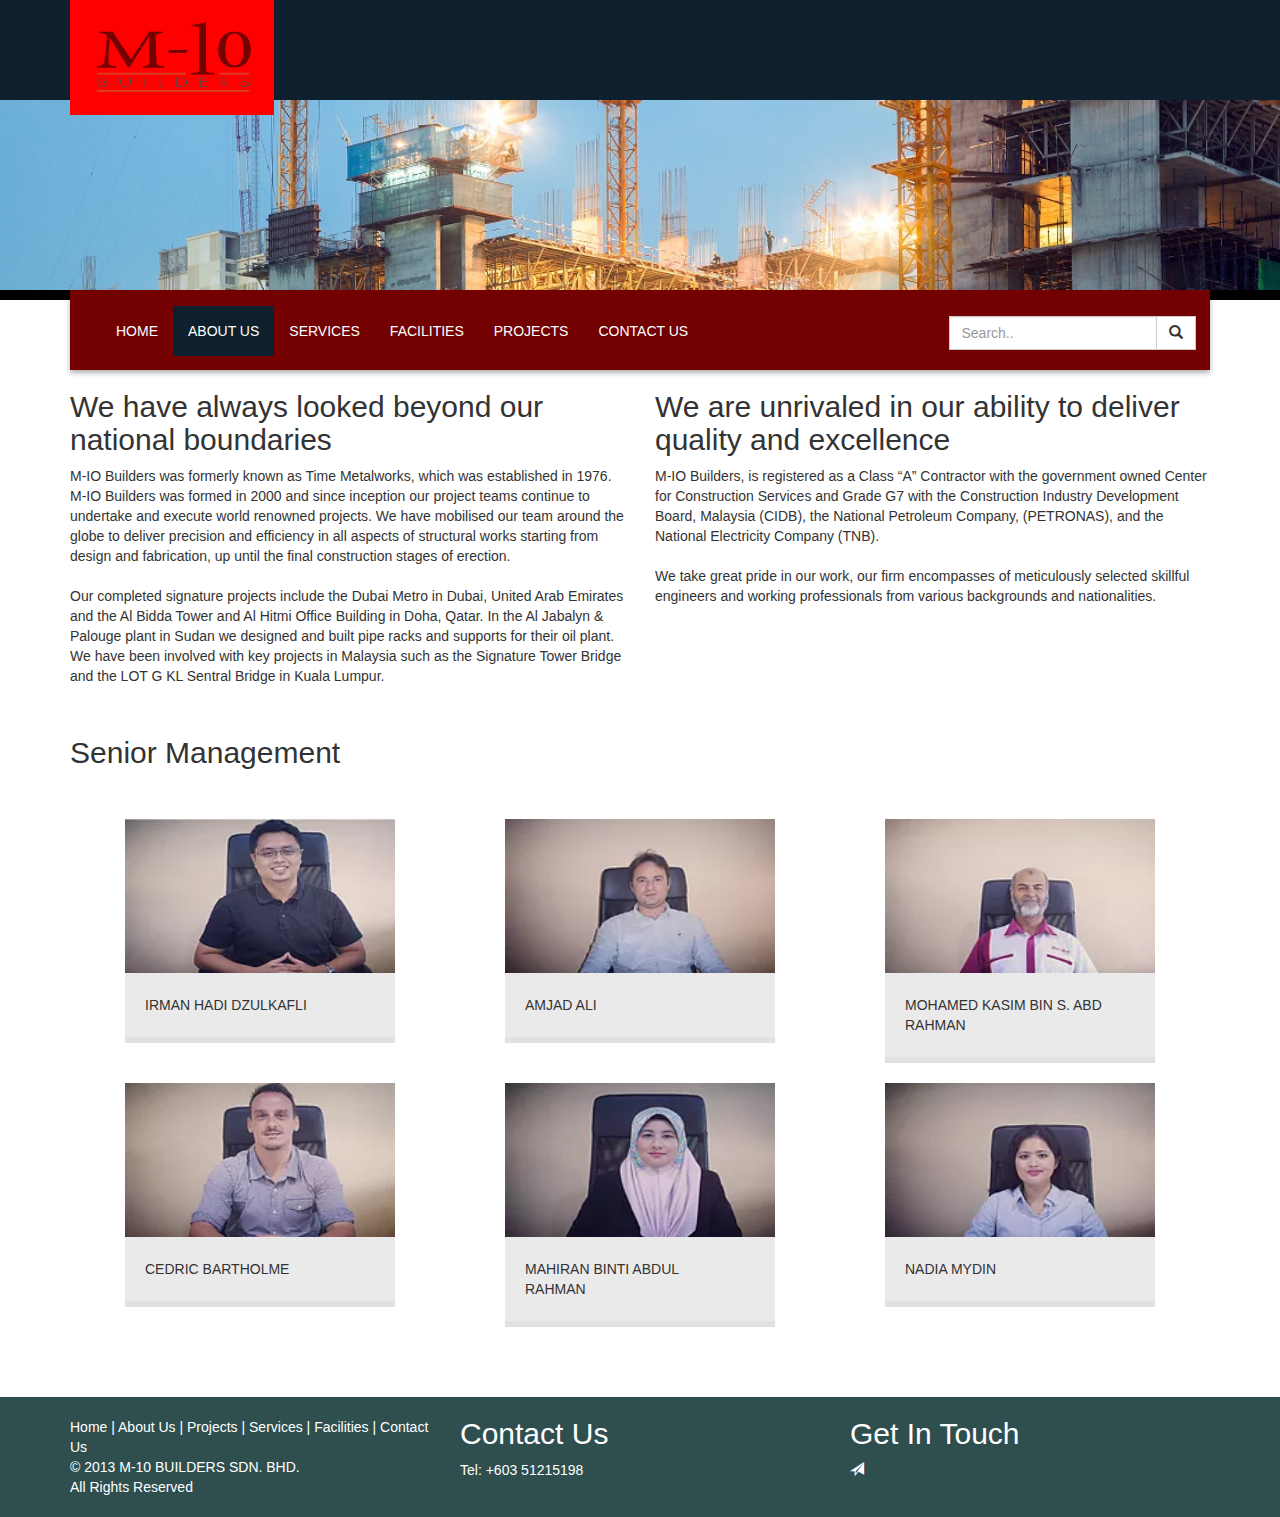
==== about.html @ a5398f23 "initial commit" ====
<!DOCTYPE html>
<html lang="en">
<head>
    <meta charset="utf-8">
    <meta http-equiv="X-UA-Compatible" content="IE=edge">
    <meta name="viewport" content="width=device-width, initial-scale=1">
    <!-- The above 3 meta tags *must* come first in the head; any other head content must come *after* these tags -->
    <title>About Us | MIO-Builder</title>

    <!-- Bootstrap -->
    <link rel="stylesheet" href="https://maxcdn.bootstrapcdn.com/bootstrap/3.3.7/css/bootstrap.min.css" integrity="sha384-BVYiiSIFeK1dGmJRAkycuHAHRg32OmUcww7on3RYdg4Va+PmSTsz/K68vbdEjh4u" crossorigin="anonymous">
    <!--<link rel="stylesheet" href="https://maxcdn.bootstrapcdn.com/bootstrap/3.3.7/css/bootstrap-theme.min.css" integrity="sha384-rHyoN1iRsVXV4nD0JutlnGaslCJuC7uwjduW9SVrLvRYooPp2bWYgmgJQIXwl/Sp" crossorigin="anonymous">  -->
    <!--<link rel="stylesheet" href="./css/owl.carousel.css">-->
    <!--<link rel="stylesheet" href="./css/owl.theme.default.css">-->
    <link rel="stylesheet" href="./css/animate.css">
    <link rel="stylesheet" href="./css/styles.css">
    <!-- HTML5 shim and Respond.js for IE8 support of HTML5 elements and media queries -->
    <!-- WARNING: Respond.js doesn't work if you view the page via file:// -->
    <!--[if lt IE 9]>
    <script src="https://oss.maxcdn.com/html5shiv/3.7.3/html5shiv.min.js"></script>
    <script src="https://oss.maxcdn.com/respond/1.4.2/respond.min.js"></script>
    <![endif]-->
</head>
<body>
<div id="top-logo">
    <div class="container logo-container">
        <img class="logo" src="./img/m10-logo-v1.png" alt="m10 logo">
    </div>
</div>

<div class="header-image"></div>
<!--navbar-->
<div class="container">
    <nav class="navbar navbar-default" style="margin-bottom: 0!important; background-color: #730102; height: 80px;margin-top: -10px;border-radius: 0; border-color:transparent; box-shadow: 0 3px 5px rgba(0,0,0,0.3);">
        <div class="container">
            <div class="navbar-header">
                <button type="button" class="navbar-toggle collapsed" data-toggle="collapse" data-target="#navbar" aria-expanded="false" aria-controls="navbar">
                    <span class="sr-only">Toggle navigation</span>
                    <span class="icon-bar"></span>
                    <span class="icon-bar"></span>
                    <span class="icon-bar"></span>
                </button>
            </div>
            <div id="navbar" class="navbar-collapse collapse">
                <ul class="nav navbar-nav" style="margin-top: 15px;">
                    <li><a href="index.html">Home</a></li>
                    <li class="active"><a href="about.html">About Us</a></li>
                    <li><a href="services.html">Services</a></li>
                    <li><a href="facilities.html">Facilities</a></li>
                    <li><a href="projects.html">Projects</a></li>
                    <li><a href="contact.html">Contact Us</a></li>
                </ul>
                <div class="col-sm-3 pull-right" style="margin-top: 25px;">
                    <form action="">
                        <div class="input-group">
                            <input type="text" class="form-control" placeholder="Search.." style="border-radius: 0!important;">
                            <div class="input-group-btn">
                                <button class="btn btn-default" type="submit" style="border-radius: 0!important;"><i class="glyphicon glyphicon-search"></i></button>
                            </div>
                        </div>
                    </form>
                </div>
            </div><!--/.nav-collapse -->
        </div>
    </nav>
</div>
<!--end of navbar-->
<div class="container" style="padding-bottom: 50px;">
    <section id="who-we-are">
        <div class="row">
            <div class="wow fadeInLeftSmall col-sm-6">
                <h2>We have always looked beyond our national boundaries</h2>
                <div>
                    M-IO Builders was formerly known as Time Metalworks,
                    which was established in 1976.
                    M-IO Builders was formed in 2000 and since inception our project teams continue to undertake and execute world renowned projects.
                    We have mobilised our team around the globe to deliver precision and efficiency in all aspects of structural works starting from design and fabrication,
                    up until the final construction stages of erection.
                    <br>
                    <br>
                    ​
                    Our completed signature projects include the Dubai Metro in Dubai,
                    United Arab Emirates and the Al Bidda Tower and Al Hitmi Office Building in Doha, Qatar.
                    In the Al Jabalyn & Palouge plant in Sudan we designed and built pipe racks and supports for their oil plant.
                    We have been involved with key projects in Malaysia such as the Signature Tower Bridge and the LOT G KL Sentral Bridge in Kuala Lumpur.
                </div>
            </div>
            <div class="wow fadeInRightSmall col-sm-6">
                <h2>
                    We are unrivaled in our ability to deliver quality and excellence
                </h2>
                <div>
                    M-IO Builders, is registered as a Class “A” Contractor with the government owned Center for Construction Services and Grade G7 with the Construction Industry Development Board, Malaysia (CIDB), the National Petroleum Company, (PETRONAS), and the National Electricity Company (TNB).
                    <br>
                    <br>
                    We take great pride in our work, our firm encompasses of meticulously selected skillful engineers and working professionals from various backgrounds and nationalities.
                </div>
            </div>
        </div>


    </section>

    <section id="bod-members">
        <div class="wow fadeInUpSmall">
            <div class="bod-members-title">
                <h2>
                    Senior Management
                </h2>
            </div>
            <div class="col-sm-4 col-xs-12 bod-padding">
                <div class="bod-people">
                    <img style="" src="./img/bod/bod1.webp" alt="">
                    <div class="bod-info">
                        IRMAN HADI DZULKAFLI
                    </div>
                </div>
            </div>
            <div class="col-sm-4 col-xs-12 bod-padding">
                <div class="bod-people">
                    <img style="width: 100%" src="./img/bod/bod2.webp" alt="">
                    <div class="bod-info">
                        AMJAD ALI
                    </div>
                </div>
            </div>
            <div class="col-sm-4 col-xs-12 bod-padding">
                <div class="bod-people">
                    <img style="width: 100%" src="./img/bod/bod3.webp" alt="">
                    <div class="bod-info">
                        MOHAMED KASIM BIN S. ABD RAHMAN
                    </div>
                </div>
            </div>
            <div class="col-sm-4 col-xs-12 bod-padding">
                <div class="bod-people">
                    <img style="width: 100%" src="./img/bod/bod4.webp" alt="">
                    <div class="bod-info">
                        CEDRIC BARTHOLME
                    </div>
                </div>
            </div>
            <div class="col-sm-4 col-xs-12 bod-padding">
                <div class="bod-people">
                    <img style="width: 100%" src="./img/bod/bod5.webp" alt="">
                    <div class="bod-info">
                        MAHIRAN BINTI ABDUL RAHMAN
                    </div>
                </div>
            </div>
            <div class="col-sm-4 col-xs-12 bod-padding">
                <div class="bod-people">
                    <img style="width: 100%" src="./img/bod/bod6.webp" alt="">
                    <div class="bod-info">
                        NADIA MYDIN
                    </div>
                </div>
            </div>
        </div>

    </section>
</div>


<section id="footer">
    <div class="container">
        <div class="row">
            <div class="col-sm-4" style="padding-top: 20px;">
                <a href="index.html">Home</a> |
                <a href="about.html">About Us</a> |
                <a href="projects.html">Projects</a> |
                <a href="services.html">Services</a> |
                <a href="facilities.html">Facilities</a> |
                <a href="contact.html">Contact Us</a> <br>
                © 2013 M-10 BUILDERS SDN. BHD.<br>
                All Rights Reserved
            </div>
            <div class="col-sm-4">
                <h2>Contact Us</h2>
                <div>
                    Tel: +603 51215198
                </div>
            </div>
            <div class="col-sm-4">
                <h2>
                    Get In Touch
                </h2>
                <div>
                    <span class="glyphicon glyphicon-send" aria-hidden="true"></span>
                </div>
            </div>
        </div>
    </div>
</section>

<a href="#" class="scrollToTop"><i class="glyphicon glyphicon-chevron-up"></i></a>

<!--jquery-->
<script src="https://ajax.googleapis.com/ajax/libs/jquery/1.12.4/jquery.min.js"></script>

<!--other scripts -->
<script src="https://maxcdn.bootstrapcdn.com/bootstrap/3.3.7/js/bootstrap.min.js" integrity="sha384-Tc5IQib027qvyjSMfHjOMaLkfuWVxZxUPnCJA7l2mCWNIpG9mGCD8wGNIcPD7Txa" crossorigin="anonymous"></script>
<script src="./js/wow.js"></script>
<script src="./js/script.js"></script>
</body>
</html>
---- css/styles.css ----
#navbar{
    text-transform: uppercase;
}

#navbar a, #navbar a:hover, #navbar a:focus{
    color: white;
}

#navbar li.active a{
    background-color: #0E202E!important;
}

#top-logo{
    /*background-color: darkblue;*/
    background-color: #0E202E;
    height:100px;
    position: relative;
    z-index:10;
}

.logo-container{
    height:100%;
}

.logo{
    height: 115px;
    width: 204px;
    padding: 20px;
    background: red;
}

#top-slider{
    /*background: url('../img/slider1.jpg') center no-repeat;*/
    /*background-size: cover;*/
    /*display: none;*/
    /*position: relative;*/
    /*min-height:300px;*/
    /*width: 100%;*/
    border-bottom: 10px solid black;
}

#services{
    background-color: #730102;
    color: white;
    padding: 100px 0;
    text-align: center;    
    
}

.services-title{
    /*color: white;*/
    color: navy;
    /*background-color: #003f54;*/
    /*background-color: #d74326;*/
    background-color: #ccc9c9;
    padding-bottom: 20px;
}

.services-title img{
    width: 100%;
}

#services .s-box{
    /*border: 1px solid black;*/
    min-height: 250px;
    margin-bottom: 20px;
}

#services .content{
    padding:20px 40px;
}

#recent-projects {
    margin-bottom: 50px;
}

#recent-projects .projects-front-content{
    padding: 20px;
    background-color: grey;
    color: white;
    margin-bottom: 20px;
}

#locations{
    height: 300px;
}

#footer{
    background-color: darkslategray;
    color: white;
    padding-bottom: 20px;
}

#footer .content{
    margin: 30px 0;
    text-align: center;
}

#footer a{
    color: white;
}

/*owl*/

.owl-nav{
    position: absolute;
    top:-50px;
    right: 0;
    display: block!important;
}

.owl-next{ float: right }
.owl-prev{ float: left }

.owl-carousel .owl-nav .owl-prev,
.owl-carousel .owl-nav .owl-next,
.owl-carousel .owl-dot {
    width:30px;
    height:30px;
}
.owl-carousel .owl-nav .owl-prev{
    background: url('../img/carousel/prev.png') no-repeat;
}

.owl-carousel .owl-nav .owl-next{
    background: url('../img/carousel/next.png') no-repeat;
}

.owl-carousel .owl-nav .owl-prev:hover{
    background: url('../img/carousel/prev-active.png') no-repeat;
}
.owl-carousel .owl-nav .owl-next:hover{
    background: url('../img/carousel/next-active.png') no-repeat;
}

/*end owl*/

#who-we-are{
    margin-bottom: 50px;
}

.header-image{
    height:200px;
    /*background-color: red;*/
    background: url('../img/slider1.jpg') no-repeat center;
    background-size: cover;
    border-bottom: 10px solid black;
}

.bod-members-title{
    margin-bottom: 50px;
}

.bod-people{
    margin-left: auto;
    margin-right: auto;
    max-width: 270px;
    background: #eaeaea;
    border-bottom: 6px solid #e1e1e1;
}

.bod-people img{
    width: 100%;
    max-height: 154px;
}

.bod-padding{
    padding-bottom: 20px;
}

.bod-info{
    position: relative;
    padding: 22px 40px 22px 20px
}

/*.img-cover{*/
    /*object-fit:cover;*/
    /*width: 100%;*/
    /*height: 450px;*/
    /*transition: all .2s ease-in-out;*/
/*}*/
/**/
/*.img-cover:hover{*/
    /*transform: scale(1.1);*/
/*}*/

.cover-img {
    display: flex;
    justify-content: center;
    max-height: 400px; /* or other desired height */
    overflow: hidden;
    margin-bottom: 20px;
}
.cover-img a img {
    flex: none;
    -webkit-transition: all ease-in-out 0.5s;
    -moz-transition: all ease-in-out 0.5s;
    transition: all ease-in-out 0.5s;
}
.cover-img:hover img {
    -moz-transform: scale(1.2);
    -webkit-transform: scale(1.2);
    transform: scale(1.2);
    -webkit-filter: brightness(45%);
}

.cover-img-text{
    position: absolute;
    bottom: 15%;
    left: 10%;
    font-size: 20px;
    font-weight: bolder;
    text-transform: uppercase;
    text-align: justify;
}

.btn-square {
    border-radius: 0 !important;
}

.wow{
    visibility: hidden;
}

.scrollToTop{
    width:40px;
    height:40px;
    padding:10px;
    text-align:center;
    background: black;
    font-weight: bold;
    color: white;
    text-decoration: none;
    position:fixed;
    bottom:20px;
    right:20px;
    display:none;
    border-radius: 100px;
}


.scrollToTop:hover{
    text-decoration:none;
    color: white;
}
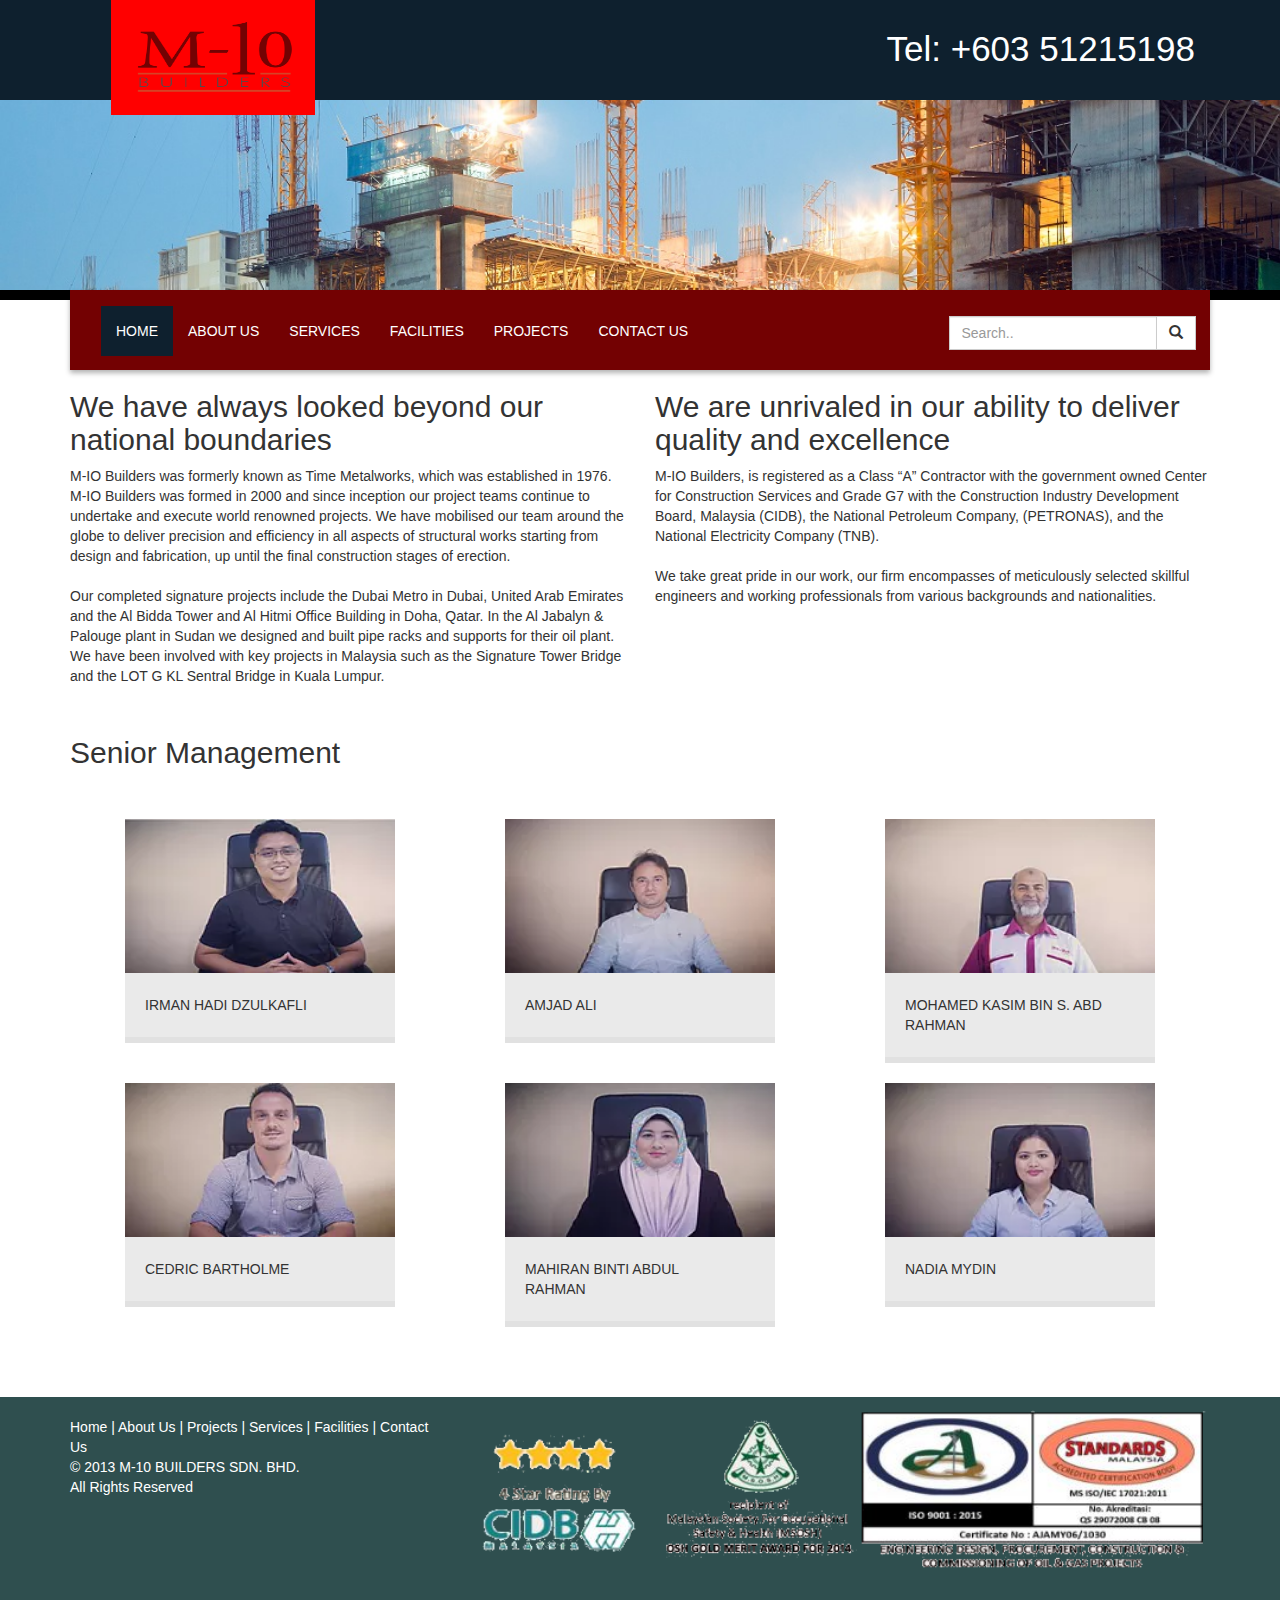
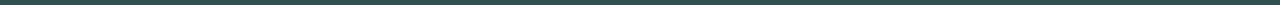
==== commit 1963a3f8: "fix some responsive issues" ====
--- a/about.html
+++ b/about.html
@@ -12,6 +12,7 @@
     <!--<link rel="stylesheet" href="https://maxcdn.bootstrapcdn.com/bootstrap/3.3.7/css/bootstrap-theme.min.css" integrity="sha384-rHyoN1iRsVXV4nD0JutlnGaslCJuC7uwjduW9SVrLvRYooPp2bWYgmgJQIXwl/Sp" crossorigin="anonymous">  -->
     <!--<link rel="stylesheet" href="./css/owl.carousel.css">-->
     <!--<link rel="stylesheet" href="./css/owl.theme.default.css">-->
+    <link rel="stylesheet" href="./css/slicknav.css">
     <link rel="stylesheet" href="./css/animate.css">
     <link rel="stylesheet" href="./css/styles.css">
     <!-- HTML5 shim and Respond.js for IE8 support of HTML5 elements and media queries -->
@@ -24,7 +25,14 @@
 <body>
 <div id="top-logo">
     <div class="container logo-container">
-        <img class="logo" src="./img/m10-logo-v1.png" alt="m10 logo">
+        <div class="col-sm-3" style="text-align: center">
+            <img class="logo" src="./img/m10-logo-v1.png" alt="m10 logo">
+        </div>
+        <div class="col-sm-9" style="text-align: center">
+            <div class="top-logo-tel">
+                Tel: +603 51215198
+            </div>
+        </div>
     </div>
 </div>
 
@@ -34,17 +42,21 @@
     <nav class="navbar navbar-default" style="margin-bottom: 0!important; background-color: #730102; height: 80px;margin-top: -10px;border-radius: 0; border-color:transparent; box-shadow: 0 3px 5px rgba(0,0,0,0.3);">
         <div class="container">
             <div class="navbar-header">
-                <button type="button" class="navbar-toggle collapsed" data-toggle="collapse" data-target="#navbar" aria-expanded="false" aria-controls="navbar">
-                    <span class="sr-only">Toggle navigation</span>
-                    <span class="icon-bar"></span>
-                    <span class="icon-bar"></span>
-                    <span class="icon-bar"></span>
-                </button>
+                <div class="container">
+                    <form id="mobile-search" action="">
+                        <div class="input-group">
+                            <input type="text" class="form-control" placeholder="Search.." style="border-radius: 0!important;">
+                            <div class="input-group-btn">
+                                <button class="btn btn-default" type="submit" style="border-radius: 0!important;"><i class="glyphicon glyphicon-search"></i></button>
+                            </div>
+                        </div>
+                    </form>
+                </div>
             </div>
             <div id="navbar" class="navbar-collapse collapse">
                 <ul class="nav navbar-nav" style="margin-top: 15px;">
-                    <li><a href="index.html">Home</a></li>
-                    <li class="active"><a href="about.html">About Us</a></li>
+                    <li class="active"><a href="index.html">Home</a></li>
+                    <li><a href="about.html">About Us</a></li>
                     <li><a href="services.html">Services</a></li>
                     <li><a href="facilities.html">Facilities</a></li>
                     <li><a href="projects.html">Projects</a></li>
@@ -63,7 +75,17 @@
             </div><!--/.nav-collapse -->
         </div>
     </nav>
+
 </div>
+<!--mobile navbar-->
+<ul id="menu">
+    <li class="active"><a href="index.html">Home</a></li>
+    <li><a href="about.html">About Us</a></li>
+    <li><a href="services.html">Services</a></li>
+    <li><a href="facilities.html">Facilities</a></li>
+    <li><a href="projects.html">Projects</a></li>
+    <li><a href="contact.html">Contact Us</a></li>
+</ul>
 <!--end of navbar-->
 <div class="container" style="padding-bottom: 50px;">
     <section id="who-we-are">
@@ -175,19 +197,8 @@
                 © 2013 M-10 BUILDERS SDN. BHD.<br>
                 All Rights Reserved
             </div>
-            <div class="col-sm-4">
-                <h2>Contact Us</h2>
-                <div>
-                    Tel: +603 51215198
-                </div>
-            </div>
-            <div class="col-sm-4">
-                <h2>
-                    Get In Touch
-                </h2>
-                <div>
-                    <span class="glyphicon glyphicon-send" aria-hidden="true"></span>
-                </div>
+            <div class="col-sm-8">
+                <img style="width: 100%;" src="./img/footer.png" alt="">
             </div>
         </div>
     </div>
@@ -200,6 +211,7 @@
 
 <!--other scripts -->
 <script src="https://maxcdn.bootstrapcdn.com/bootstrap/3.3.7/js/bootstrap.min.js" integrity="sha384-Tc5IQib027qvyjSMfHjOMaLkfuWVxZxUPnCJA7l2mCWNIpG9mGCD8wGNIcPD7Txa" crossorigin="anonymous"></script>
+<script src="./js/jquery.slicknav.js"></script>
 <script src="./js/wow.js"></script>
 <script src="./js/script.js"></script>
 </body>
--- a/css/styles.css
+++ b/css/styles.css
@@ -1,3 +1,15 @@
+body{
+    font-family: 'Play', sans-serif;
+}
+
+#menu, .slicknav_menu{
+    display: none;
+}
+
+#mobile-search{
+    display: none;
+}
+
 #navbar{
     text-transform: uppercase;
 }
@@ -16,6 +28,13 @@
     height:100px;
     position: relative;
     z-index:10;
+}
+
+.top-logo-tel{
+    margin-top: 24px;
+    color: white;
+    font-size: 35px;
+    float:right!important;
 }
 
 .logo-container{
@@ -236,10 +255,46 @@
     right:20px;
     display:none;
     border-radius: 100px;
+    z-index: 1000;
 }
 
 
 .scrollToTop:hover{
     text-decoration:none;
     color: white;
+}
+
+@media screen and (max-width: 991px) {
+    .camera_caption p{
+        padding-top: 20px;
+        padding-bottom: 35px;
+        line-height: 26px;
+    }
+}
+
+@media screen and (max-width: 768px) {
+    .slicknav_menu {
+        display:block;
+    }
+
+    #mobile-search{
+        display: block;
+    }
+
+    #top-logo{
+        height: 160px;
+    }
+
+    .top-logo-tel{
+        float:none!important;
+        font-size: 16px;
+        margin-top: 10px;
+    }
+
+    .camera_caption p{
+        padding-top: 29px;
+        padding-bottom: 34px;
+        padding-left: 24px;
+        line-height: 16px;
+    }
 }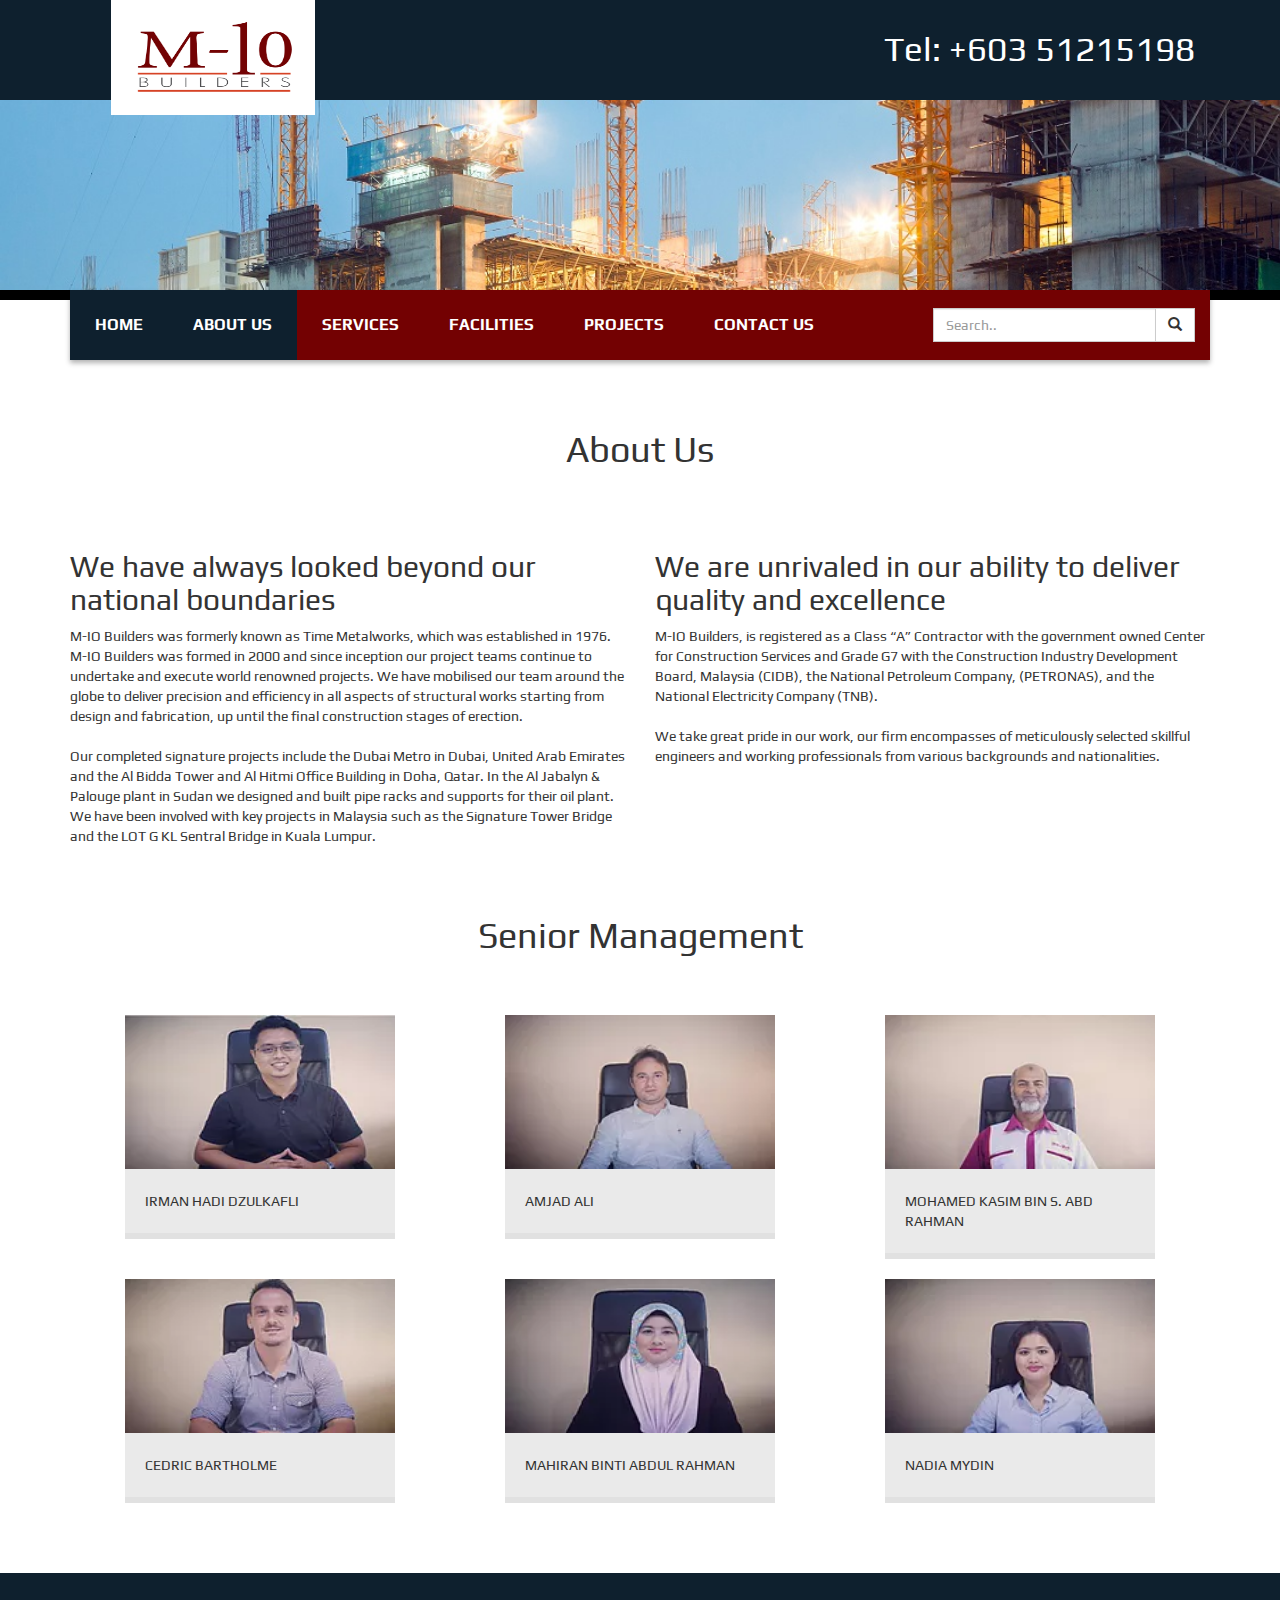
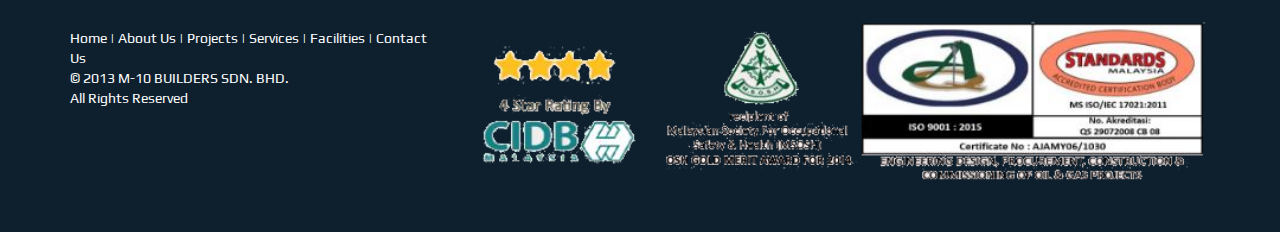
==== commit c55b31d5: "update front page" ====
--- a/about.html
+++ b/about.html
@@ -6,6 +6,9 @@
     <meta name="viewport" content="width=device-width, initial-scale=1">
     <!-- The above 3 meta tags *must* come first in the head; any other head content must come *after* these tags -->
     <title>About Us | MIO-Builder</title>
+
+    <link href="https://fonts.googleapis.com/css?family=Play" rel="stylesheet">
+
 
     <!-- Bootstrap -->
     <link rel="stylesheet" href="https://maxcdn.bootstrapcdn.com/bootstrap/3.3.7/css/bootstrap.min.css" integrity="sha384-BVYiiSIFeK1dGmJRAkycuHAHRg32OmUcww7on3RYdg4Va+PmSTsz/K68vbdEjh4u" crossorigin="anonymous">
@@ -39,8 +42,8 @@
 <div class="header-image"></div>
 <!--navbar-->
 <div class="container">
-    <nav class="navbar navbar-default" style="margin-bottom: 0!important; background-color: #730102; height: 80px;margin-top: -10px;border-radius: 0; border-color:transparent; box-shadow: 0 3px 5px rgba(0,0,0,0.3);">
-        <div class="container">
+    <nav class="navbar navbar-default" style="margin-bottom: 0!important; background-color: #730102; margin-top: -10px;border-radius: 0; border: none; border-color:transparent; box-shadow: 0 3px 5px rgba(0,0,0,0.3);">
+        <div class="container nav-container">
             <div class="navbar-header">
                 <div class="container">
                     <form id="mobile-search" action="">
@@ -54,15 +57,15 @@
                 </div>
             </div>
             <div id="navbar" class="navbar-collapse collapse">
-                <ul class="nav navbar-nav" style="margin-top: 15px;">
+                <ul class="nav navbar-nav">
                     <li class="active"><a href="index.html">Home</a></li>
-                    <li><a href="about.html">About Us</a></li>
+                    <li class="active"><a href="about.html">About Us</a></li>
                     <li><a href="services.html">Services</a></li>
                     <li><a href="facilities.html">Facilities</a></li>
                     <li><a href="projects.html">Projects</a></li>
                     <li><a href="contact.html">Contact Us</a></li>
                 </ul>
-                <div class="col-sm-3 pull-right" style="margin-top: 25px;">
+                <div class="col-sm-3 pull-right" style="margin-top: 18px; margin-right: 30px;">
                     <form action="">
                         <div class="input-group">
                             <input type="text" class="form-control" placeholder="Search.." style="border-radius: 0!important;">
@@ -89,8 +92,13 @@
 <!--end of navbar-->
 <div class="container" style="padding-bottom: 50px;">
     <section id="who-we-are">
+
+        <div class="center-block" style="padding-top: 50px; ">
+            <h1 style="text-align: center">About Us</h1>
+        </div>
+
         <div class="row">
-            <div class="wow fadeInLeftSmall col-sm-6">
+            <div class="wow fadeInUpSmall col-sm-6" style="padding-top: 50px">
                 <h2>We have always looked beyond our national boundaries</h2>
                 <div>
                     M-IO Builders was formerly known as Time Metalworks,
@@ -107,7 +115,7 @@
                     We have been involved with key projects in Malaysia such as the Signature Tower Bridge and the LOT G KL Sentral Bridge in Kuala Lumpur.
                 </div>
             </div>
-            <div class="wow fadeInRightSmall col-sm-6">
+            <div class="wow fadeInUpSmall col-sm-6" style="padding-top: 50px">
                 <h2>
                     We are unrivaled in our ability to deliver quality and excellence
                 </h2>
@@ -125,11 +133,14 @@
 
     <section id="bod-members">
         <div class="wow fadeInUpSmall">
-            <div class="bod-members-title">
-                <h2>
-                    Senior Management
-                </h2>
-            </div>
+            <div class="center-block">
+                <div class="bod-members-title">
+                    <h1>
+                        Senior Management
+                    </h1>
+                </div>
+            </div>
+
             <div class="col-sm-4 col-xs-12 bod-padding">
                 <div class="bod-people">
                     <img style="" src="./img/bod/bod1.webp" alt="">
--- a/css/styles.css
+++ b/css/styles.css
@@ -1,5 +1,5 @@
 body{
-    font-family: 'Play', sans-serif;
+    font-family: 'Play', sans-serif !important;
 }
 
 #menu, .slicknav_menu{
@@ -12,13 +12,28 @@
 
 #navbar{
     text-transform: uppercase;
+    margin: 0;
+    padding: 0;
+}
+
+.nav-container{
+    margin:0;
+    padding: 0;
+}
+
+.nav-container li.active{
+    padding: 0;
+    margin: 0;
 }
 
 #navbar a, #navbar a:hover, #navbar a:focus{
     color: white;
-}
-
-#navbar li.active a{
+    padding: 25px;
+    font-size: 16px;
+    font-weight: bolder;
+}
+
+#navbar li.active a, #navbar li:hover{
     background-color: #0E202E!important;
 }
 
@@ -45,7 +60,7 @@
     height: 115px;
     width: 204px;
     padding: 20px;
-    background: red;
+    background: white;
 }
 
 #top-slider{
@@ -61,9 +76,13 @@
 #services{
     background-color: #730102;
     color: white;
-    padding: 100px 0;
+    padding: 30px 0;
     text-align: center;    
     
+}
+
+#services .col-sm-3{
+    padding-left: 0!important;
 }
 
 .services-title{
@@ -90,14 +109,15 @@
 }
 
 #recent-projects {
-    margin-bottom: 50px;
+    padding: 30px 0;
 }
 
 #recent-projects .projects-front-content{
     padding: 20px;
-    background-color: grey;
+    background-color: #730102;
     color: white;
     margin-bottom: 20px;
+    text-align: center;
 }
 
 #locations{
@@ -105,14 +125,19 @@
 }
 
 #footer{
-    background-color: darkslategray;
-    color: white;
-    padding-bottom: 20px;
+    background-color: #0E202E;
+    color: white;
+    padding: 35px 0;
 }
 
 #footer .content{
     margin: 30px 0;
     text-align: center;
+}
+
+#footer .iso{
+    margin-top: 5px;
+    font-family: "Times New Roman", Times, serif;
 }
 
 #footer a{
@@ -155,7 +180,7 @@
 /*end owl*/
 
 #who-we-are{
-    margin-bottom: 50px;
+    /*margin-bottom: 50px;*/
 }
 
 .header-image{
@@ -167,7 +192,8 @@
 }
 
 .bod-members-title{
-    margin-bottom: 50px;
+    padding: 50px 0;
+    text-align: center;
 }
 
 .bod-people{
@@ -206,9 +232,19 @@
 .cover-img {
     display: flex;
     justify-content: center;
-    max-height: 400px; /* or other desired height */
+    height: 325px; /* or other desired height */
     overflow: hidden;
     margin-bottom: 20px;
+    -webkit-filter: brightness(65%);
+    -moz-filter: brightness(65%);
+    -filter: brightness(65%);
+
+}
+
+.cover-img img{
+    min-width: 300px;
+    /*width: 100%;*/
+    height: 100%;
 }
 .cover-img a img {
     flex: none;
@@ -220,15 +256,13 @@
     -moz-transform: scale(1.2);
     -webkit-transform: scale(1.2);
     transform: scale(1.2);
-    -webkit-filter: brightness(45%);
 }
 
 .cover-img-text{
     position: absolute;
-    bottom: 15%;
-    left: 10%;
-    font-size: 20px;
-    font-weight: bolder;
+    bottom: 23%;
+    left: 11%;
+    font-size: 18px;
     text-transform: uppercase;
     text-align: justify;
 }
@@ -264,6 +298,72 @@
     color: white;
 }
 
+
+/* arrow*/
+
+.cover-img .arrow {
+    line-height: 26px!important;
+    font-size: 14px!important;
+    font-family: FontAwesome!important;
+    opacity: 1;
+    position: relative;
+    display: inline-block;
+    margin-left: 16px;
+    top: 2px;
+    transition: all 0.35s cubic-bezier(0.12, 0.75, 0.4, 1);
+    -webkit-transition: all 0.35s cubic-bezier(0.12, 0.75, 0.4, 1);
+    overflow: visible;
+    height: 26px;
+    width: 26px;
+    border-radius: 100px;
+    text-align: center;
+    border: 2px solid rgba(255,255,255,0.4);
+}
+.cover-img .arrow:before {
+    content: "\f105";
+    color: #fff;
+    top: -2px;
+    right: -1px;
+    display: block;
+    transition: all 0.35s cubic-bezier(0.12, 0.75, 0.4, 1);
+    -webkit-transition: all 0.35s cubic-bezier(0.12, 0.75, 0.4, 1);
+    position: relative;
+}
+.cover-img .arrow:after {
+    display: block;
+    content: ' ';
+    position: absolute;
+    width: 26px;
+    height: 1px;
+    background-color: #fff;
+    opacity: 0;
+    left: -6px;
+    cursor: pointer;
+    transition: all 0.35s cubic-bezier(0.12, 0.75, 0.4, 1);
+    -webkit-transition: all 0.35s cubic-bezier(0.12, 0.75, 0.4, 1);
+    pointer-events: none;
+    top: 11px;
+    transform: translateX(-27px);
+    -webkit-transform: translateX(-27px);
+}
+
+.cover-img:hover .arrow {
+    border-color: transparent;
+}
+
+.cover-img:hover .arrow:after {
+    opacity: 1;
+    transform: translateX(2px);
+    -webkit-transform: translateX(2px);
+}
+
+.cover-img:hover .arrow:before {
+    transform: translateX(9px);
+    -webkit-transform: translateX(9px);
+}
+
+/*end arrow*/
+
 @media screen and (max-width: 991px) {
     .camera_caption p{
         padding-top: 20px;
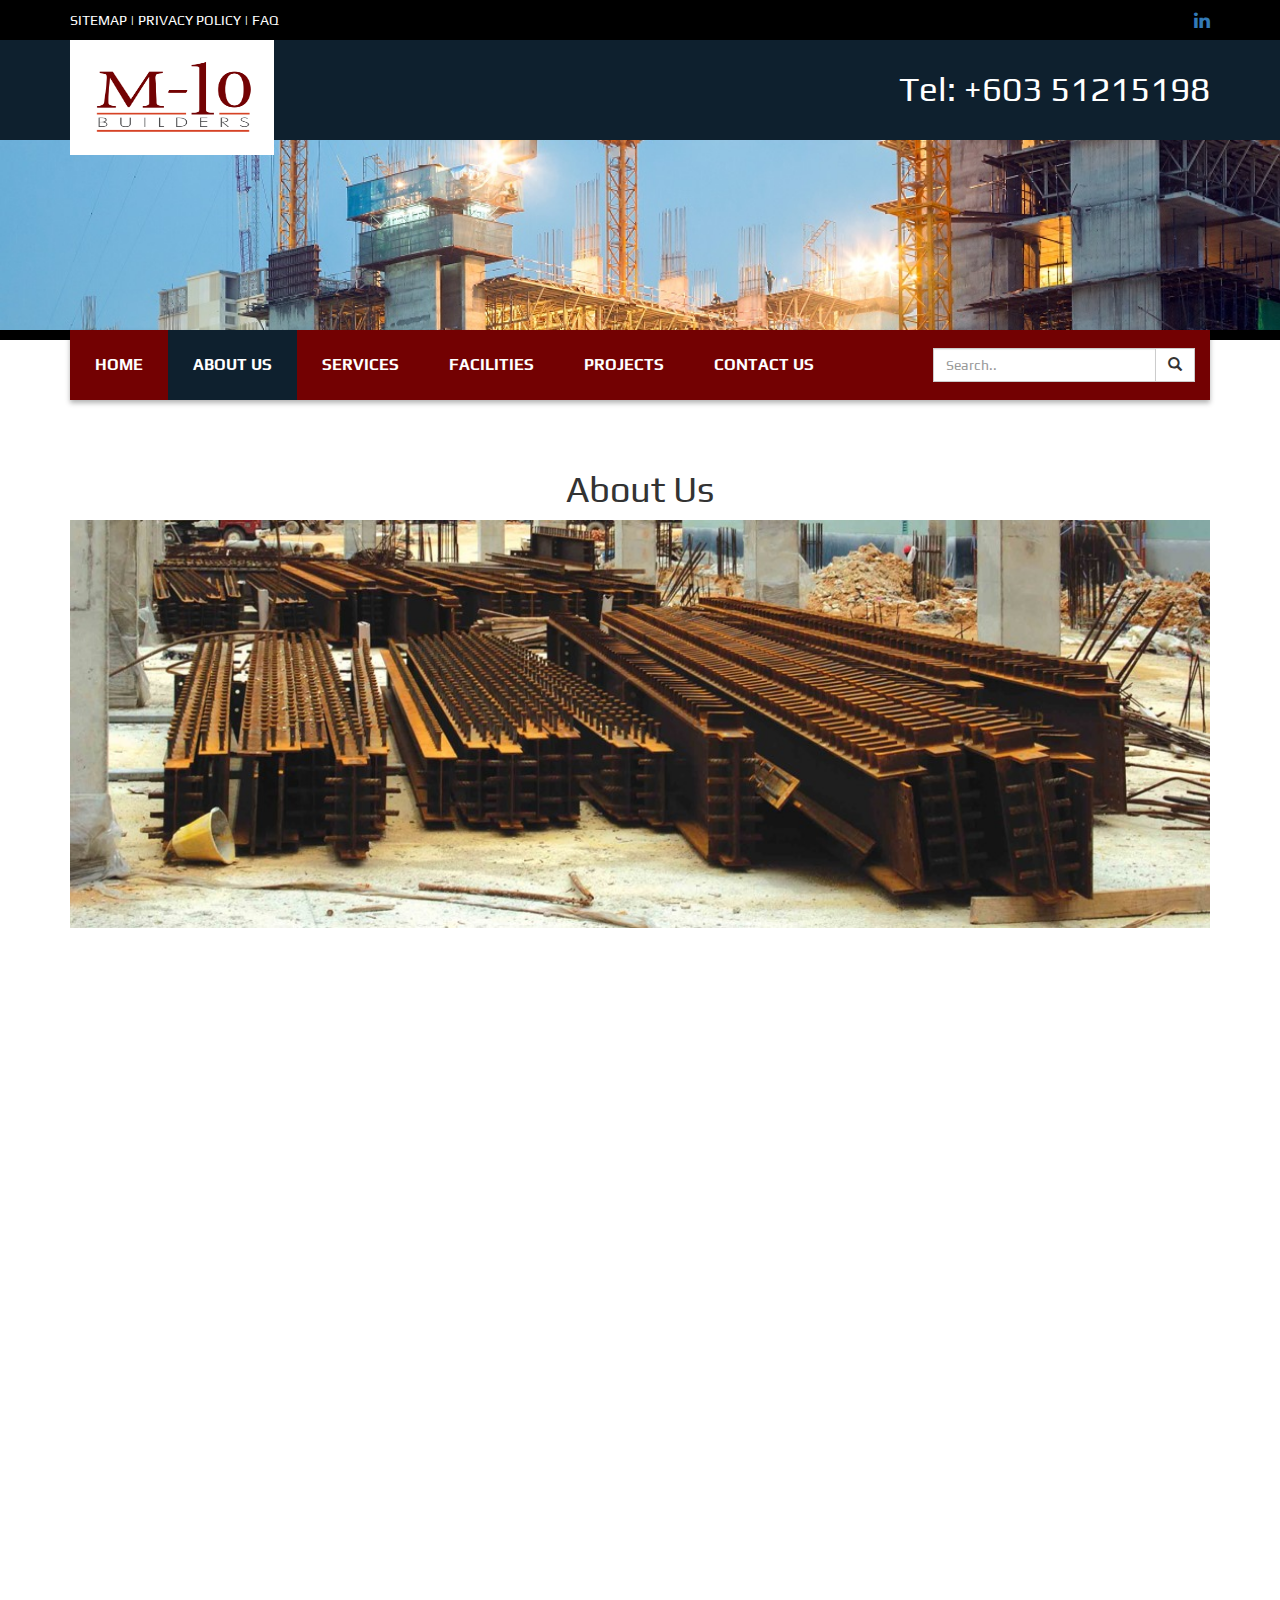
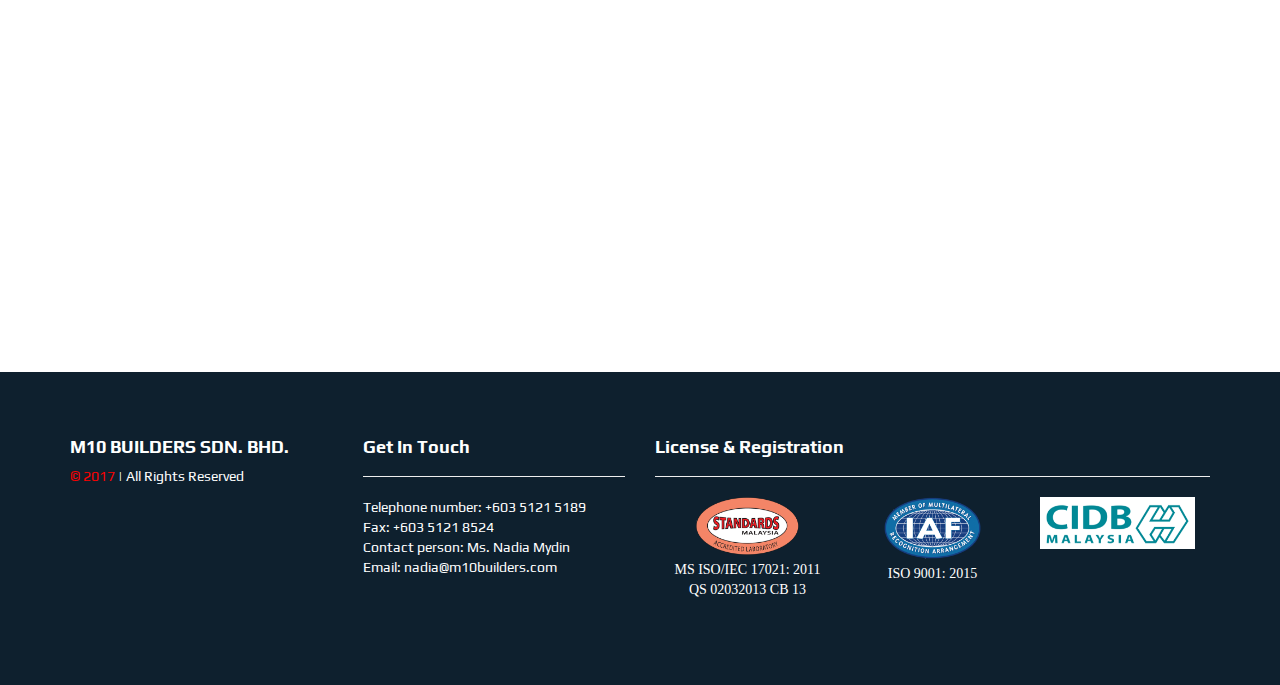
==== commit 053bf302: "update responsiveness, overhaul projects, facilities and services page, add new pics, add fontawesom" ====
--- a/about.html
+++ b/about.html
@@ -17,6 +17,7 @@
     <!--<link rel="stylesheet" href="./css/owl.theme.default.css">-->
     <link rel="stylesheet" href="./css/slicknav.css">
     <link rel="stylesheet" href="./css/animate.css">
+    <link rel="stylesheet" href="./css/font-awesome.css">
     <link rel="stylesheet" href="./css/styles.css">
     <!-- HTML5 shim and Respond.js for IE8 support of HTML5 elements and media queries -->
     <!-- WARNING: Respond.js doesn't work if you view the page via file:// -->
@@ -26,18 +27,44 @@
     <![endif]-->
 </head>
 <body>
+<div id="social-top" style="background-color:black;">
+    <div class="container">
+        <div class="pull-left" style="color: white;">
+            SITEMAP | PRIVACY POLICY | FAQ
+        </div>
+        <div class="pull-right" style="color: white">
+            <a href="#">
+                <i class="fa fa-linkedin fa-lg" aria-hidden="true"></i>
+            </a>
+        </div>
+    </div>
+</div>
+
 <div id="top-logo">
     <div class="container logo-container">
-        <div class="col-sm-3" style="text-align: center">
+        <div class="pull-left cancel-pull-xs" style="text-align: center">
             <img class="logo" src="./img/m10-logo-v1.png" alt="m10 logo">
         </div>
-        <div class="col-sm-9" style="text-align: center">
-            <div class="top-logo-tel">
+        <div class="pull-right top-logo-tel" style="text-align: center">
+            <div class="">
                 Tel: +603 51215198
             </div>
         </div>
     </div>
 </div>
+
+<!--<div id="top-logo">-->
+    <!--<div class="container logo-container">-->
+        <!--<div class="col-sm-3" style="text-align: center">-->
+            <!--<img class="logo" src="./img/m10-logo-v1.png" alt="m10 logo">-->
+        <!--</div>-->
+        <!--<div class="col-sm-9" style="text-align: center">-->
+            <!--<div class="top-logo-tel">-->
+                <!--Tel: +603 51215198-->
+            <!--</div>-->
+        <!--</div>-->
+    <!--</div>-->
+<!--</div>-->
 
 <div class="header-image"></div>
 <!--navbar-->
@@ -58,7 +85,7 @@
             </div>
             <div id="navbar" class="navbar-collapse collapse">
                 <ul class="nav navbar-nav">
-                    <li class="active"><a href="index.html">Home</a></li>
+                    <li><a href="index.html">Home</a></li>
                     <li class="active"><a href="about.html">About Us</a></li>
                     <li><a href="services.html">Services</a></li>
                     <li><a href="facilities.html">Facilities</a></li>
@@ -92,13 +119,14 @@
 <!--end of navbar-->
 <div class="container" style="padding-bottom: 50px;">
     <section id="who-we-are">
-
         <div class="center-block" style="padding-top: 50px; ">
             <h1 style="text-align: center">About Us</h1>
         </div>
-
+        <div class="wow fadeInUpSmall col-sm-12" style="padding: 0; margin: 0">
+            <img style="width: 100%" src="./img/cover-photo.jpg" alt="">
+        </div>
         <div class="row">
-            <div class="wow fadeInUpSmall col-sm-6" style="padding-top: 50px">
+            <div class="wow fadeInUpSmall col-sm-6">
                 <h2>We have always looked beyond our national boundaries</h2>
                 <div>
                     M-IO Builders was formerly known as Time Metalworks,
@@ -115,7 +143,7 @@
                     We have been involved with key projects in Malaysia such as the Signature Tower Bridge and the LOT G KL Sentral Bridge in Kuala Lumpur.
                 </div>
             </div>
-            <div class="wow fadeInUpSmall col-sm-6" style="padding-top: 50px">
+            <div class="wow fadeInUpSmall col-sm-6">
                 <h2>
                     We are unrivaled in our ability to deliver quality and excellence
                 </h2>
@@ -127,8 +155,6 @@
                 </div>
             </div>
         </div>
-
-
     </section>
 
     <section id="bod-members">
@@ -197,19 +223,49 @@
 
 <section id="footer">
     <div class="container">
-        <div class="row">
-            <div class="col-sm-4" style="padding-top: 20px;">
-                <a href="index.html">Home</a> |
-                <a href="about.html">About Us</a> |
-                <a href="projects.html">Projects</a> |
-                <a href="services.html">Services</a> |
-                <a href="facilities.html">Facilities</a> |
-                <a href="contact.html">Contact Us</a> <br>
-                © 2013 M-10 BUILDERS SDN. BHD.<br>
-                All Rights Reserved
-            </div>
-            <div class="col-sm-8">
-                <img style="width: 100%;" src="./img/footer.png" alt="">
+        <div class="row" style="padding-top: 20px;">
+
+            <div id="footer-1" class="col-sm-3">
+                <h4 style="font-weight: bolder; margin-bottom: -10px;">M10 BUILDERS SDN. BHD.</h4> <br>
+                <span style="color: red">© 2017</span> | All Rights Reserved
+            </div>
+
+
+            <div id="footer-2" class="col-sm-3">
+                <h4 style="font-weight: bolder">Get In Touch</h4>
+                <hr>
+                <div>
+                    Telephone number: +603 5121 5189
+                    ​<br>
+                    Fax: +603 5121 8524
+                    ​<br>
+                    Contact person: Ms. Nadia Mydin
+                    ​<br>
+                    Email: nadia@m10builders.com
+                </div>
+            </div>
+
+
+            <div id="footer-3" class="col-sm-6">
+                <h4 style="font-weight: bolder">License & Registration</h4>
+                <hr>
+
+                <div class="col-sm-4 col-xs-4" style="text-align: center">
+                    <img style="width: 66%" src="./img/standardpng.png" alt="">
+                    <div class="iso">
+                        MS ISO/IEC 17021: 2011 <br>
+                        QS 02032013 CB 13
+                    </div>
+                </div>
+                <div class="col-sm-4 col-xs-4" style="text-align: center">
+                    <img style="width: 63%" src="./img/iafpng.png" alt="">
+                    <div class="iso">
+                        ISO 9001: 2015
+                    </div>
+                </div>
+                <div class="col-sm-4 col-xs-4">
+                    <img style="width: 100%" src="./img/cidb.png" alt="">
+                </div>
             </div>
         </div>
     </div>
--- a/css/styles.css
+++ b/css/styles.css
@@ -2,12 +2,28 @@
     font-family: 'Play', sans-serif !important;
 }
 
+#social-top{
+    background-color:black;
+    padding: 10px 0;
+}
+
+#social-top .social-logo a,
+#social-top .social-logo a:hover{
+    color: white;
+}
+
 #menu, .slicknav_menu{
     display: none;
 }
 
 #mobile-search{
     display: none;
+    margin-top: 8px;
+}
+
+#navsearch{
+    margin-top: 18px;
+    margin-right: 30px;
 }
 
 #navbar{
@@ -128,6 +144,10 @@
     background-color: #0E202E;
     color: white;
     padding: 35px 0;
+}
+
+#footer-1, #footer-2, #footer-3{
+    margin-bottom: 50px;
 }
 
 #footer .content{
@@ -231,7 +251,10 @@
 
 .cover-img {
     display: flex;
+    -webkit-justify-content: center;
     justify-content: center;
+    -webkit-align-items: center;
+    align-items: center;
     height: 325px; /* or other desired height */
     overflow: hidden;
     margin-bottom: 20px;
@@ -243,7 +266,7 @@
 
 .cover-img img{
     min-width: 300px;
-    /*width: 100%;*/
+    width: 100%;
     height: 100%;
 }
 .cover-img a img {
@@ -370,6 +393,19 @@
         padding-bottom: 35px;
         line-height: 26px;
     }
+    #navsearch{
+        width: 100%!important;
+        margin-top: 0px!important;
+        margin-right: 15px!important;
+    }
+}
+
+@media screen and (max-width: 892px) {
+    #navsearch{
+        width: 100%!important;
+        margin-top: 0px!important;
+        margin-right: 15px!important;
+    }
 }
 
 @media screen and (max-width: 768px) {
@@ -397,4 +433,14 @@
         padding-left: 24px;
         line-height: 16px;
     }
+
+    .cancel-pull-xs{
+        float: none!important;
+    }
+
+    #mobile-search{
+        ma
+    }
+
+
 }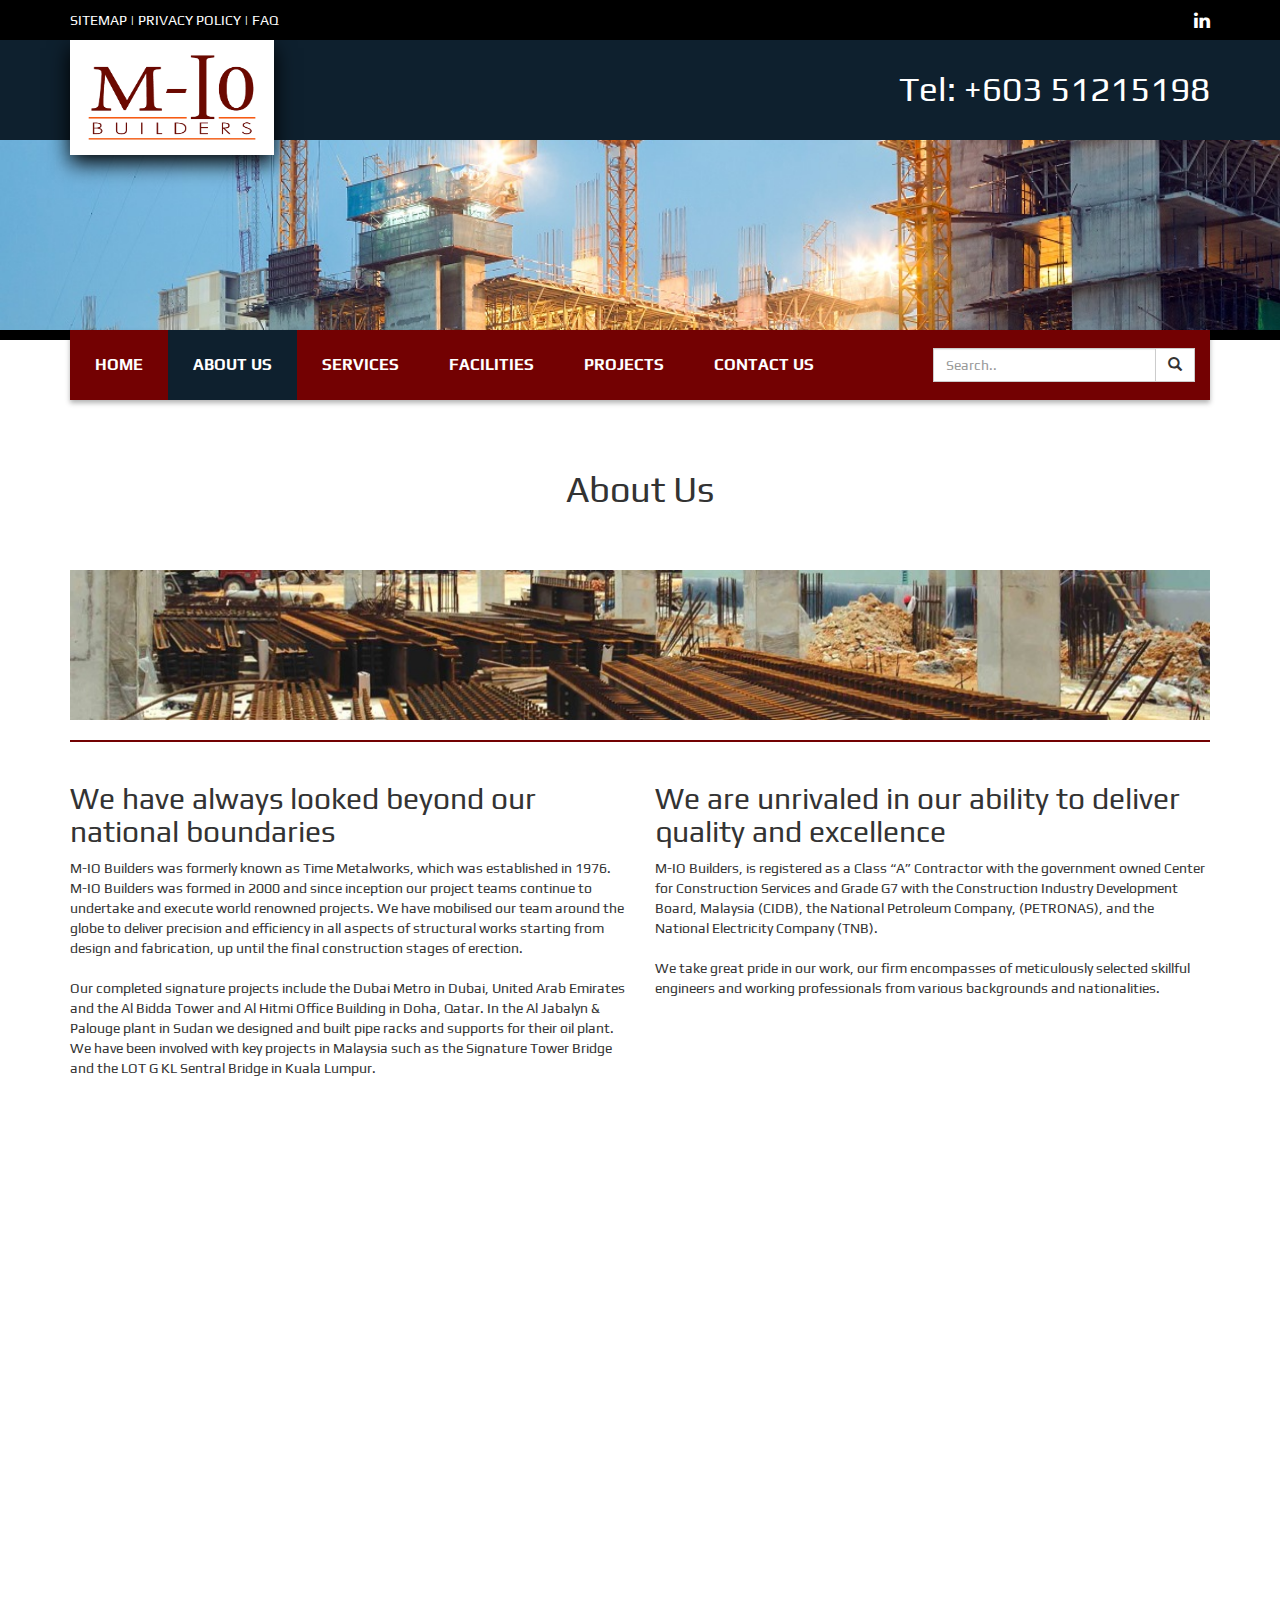
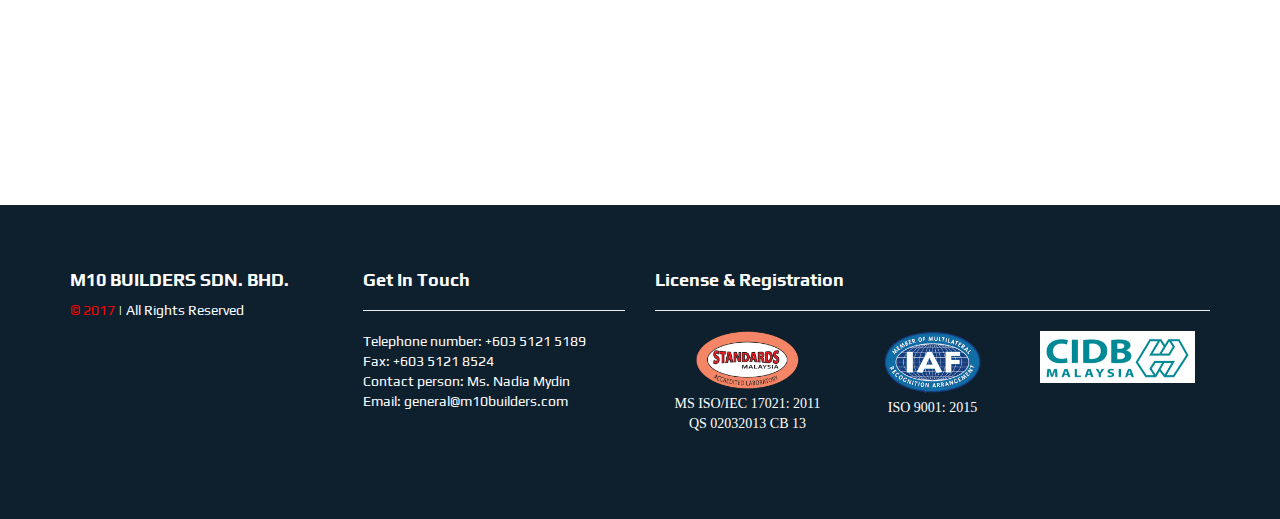
==== commit 0ecf6e45: "update logo" ====
--- a/about.html
+++ b/about.html
@@ -32,7 +32,7 @@
         <div class="pull-left" style="color: white;">
             SITEMAP | PRIVACY POLICY | FAQ
         </div>
-        <div class="pull-right" style="color: white">
+        <div class="pull-right social-logo" style="color: white">
             <a href="#">
                 <i class="fa fa-linkedin fa-lg" aria-hidden="true"></i>
             </a>
@@ -43,7 +43,7 @@
 <div id="top-logo">
     <div class="container logo-container">
         <div class="pull-left cancel-pull-xs" style="text-align: center">
-            <img class="logo" src="./img/m10-logo-v1.png" alt="m10 logo">
+            <img class="logo" src="./img/mio-logo-small.png" alt="m10 logo">
         </div>
         <div class="pull-right top-logo-tel" style="text-align: center">
             <div class="">
@@ -119,12 +119,13 @@
 <!--end of navbar-->
 <div class="container" style="padding-bottom: 50px;">
     <section id="who-we-are">
-        <div class="center-block" style="padding-top: 50px; ">
+        <div class="center-block" style="padding: 50px 0; ">
             <h1 style="text-align: center">About Us</h1>
         </div>
-        <div class="wow fadeInUpSmall col-sm-12" style="padding: 0; margin: 0">
-            <img style="width: 100%" src="./img/cover-photo.jpg" alt="">
-        </div>
+        <div class="wow fadeInUpSmall col-sm-12" style="padding: 0; margin: 0; height: 150px; overflow: hidden">
+            <img style="width: 100%; height: auto;" src="./img/cover-photo.jpg" alt="">
+        </div>
+        <div class="col-sm-12" style="margin:20px 0; border-bottom: 2px solid #730102"></div>
         <div class="row">
             <div class="wow fadeInUpSmall col-sm-6">
                 <h2>We have always looked beyond our national boundaries</h2>
@@ -241,7 +242,7 @@
                     ​<br>
                     Contact person: Ms. Nadia Mydin
                     ​<br>
-                    Email: nadia@m10builders.com
+                    Email: general@m10builders.com
                 </div>
             </div>
 
--- a/css/styles.css
+++ b/css/styles.css
@@ -75,8 +75,11 @@
 .logo{
     height: 115px;
     width: 204px;
-    padding: 20px;
+    /*padding: 20px;*/
     background: white;
+    box-shadow: 0px 8px 20px 0px black;
+    -moz-box-shadow: 0px 8px 20px 0px black;
+    -webkit-box-shadow: 0px 8px 20px 0px black;
 }
 
 #top-slider{
@@ -387,6 +390,15 @@
 
 /*end arrow*/
 
+/*affix*/
+.affix {
+    position: fixed;
+    z-index: 1000;
+    top: 0;
+    margin: 0!important;
+}
+
+
 @media screen and (max-width: 991px) {
     .camera_caption p{
         padding-top: 20px;
@@ -439,7 +451,7 @@
     }
 
     #mobile-search{
-        ma
+
     }
 
 
